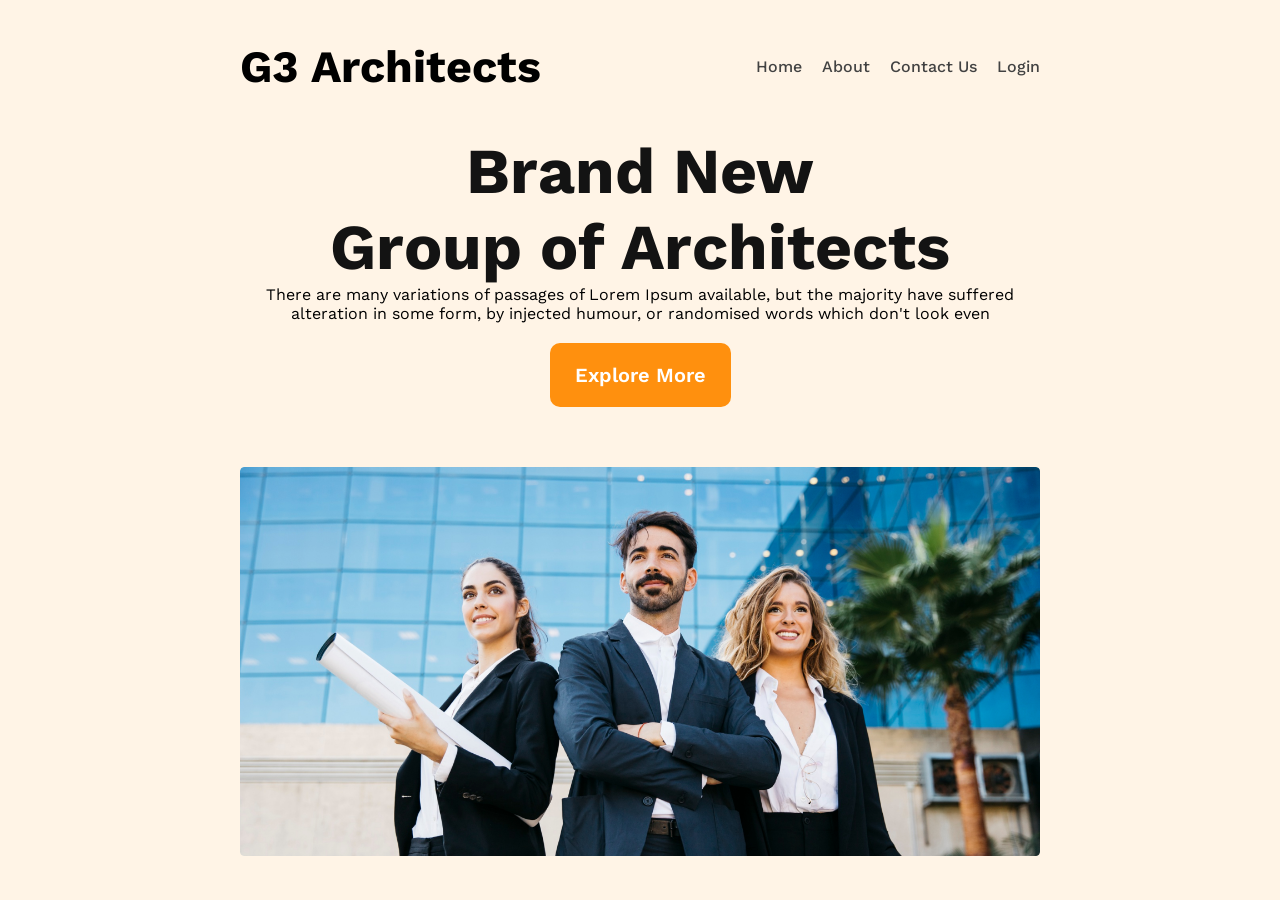
==== g3archi.html @ a9507749 "header section done" ====
<!DOCTYPE html>
<html lang="en">
<head>
    <meta charset="UTF-8">
    <meta name="viewport" content="width=device-width, initial-scale=1.0">
    <title>Architecture</title>
    <link rel="stylesheet" href="archi.css">
</head>
<body>
    <header>
        <nav>
            <h3>G3 Architects</h3>
            <ul>
                <li><a href="">Home</a></li>
                <li><a href="">About</a></li>
                <li><a href="">Contact Us</a></li>
                <li><a href="">Login</a></li>
            </ul>
        </nav>
        <div class="banner">
            <div class="banner-content">
                <h1>Brand New <br>
                    Group of Architects 
                    </h1>
                <p>There are many variations of passages of Lorem Ipsum available, but the majority have suffered alteration in some form, by injected humour, or randomised words which don't look even</p>
                <button class="btn-primary">Explore More</button>
            </div>
            <img src="images/banner.png" alt="">
        </div>
    </header>
    <main>

    </main>
    <footer>

    </footer>
</body>
</html>
---- archi.css ----
@import url('https://fonts.googleapis.com/css2?family=Merriweather&family=Work+Sans:wght@400;600;700&display=swap');
*{
    margin: 0;
    padding: 0;
    font-family: 'Merriweather', serif;
    font-family: 'Work Sans', sans-serif;
}
.btn-primary{
    background-color: #FF900E;
    color: white;
    text-align: center;
    font-weight: 600;
    font-size: 1.25rem;
    padding: 20px 25px;
    border-radius: 10px;
    cursor: pointer;
    border: none;
    margin: 20px;
}

header{
    background: rgba(255, 144, 14, 0.10);
    padding: 40px 240px;
}
nav {
    display: flex;
    justify-content: space-between;
    align-items: center;

}
nav h3{
    font-size: 2.8rem;
    font-weight: 700;
}
nav>ul{
    display: flex;
    gap: 20px;
}
nav li{
    list-style: none;
}
nav a{
    text-decoration: none;
    color: #424242;
    font-weight: 500;
    font-size: 1rem;
}

.banner-content{
    width: 800px;
    text-align: center;
    margin: 40px auto;
}
.banner-content h1{
    color: #131313;
    font-weight: 700;
    font-size: 4rem;
}
.banner img{
width: 100%;
}

@media screen and (max-width: 576px)
{
    header{
        padding: 0;
    }
    nav{
        flex-direction: column;
        gap: 20px;
        padding: 20px;
    }
    nav h3{
        font-size: 1.5rem;
    }
    .banner-content{
        width: 400px;
        margin-top: 20px;
    }
    .banner-content h1{
        font-size: 2em;
    }
}
@media screen and (min-width: 576px) and (max-width: 992px)
{
header{
    padding: 20px;
}
}
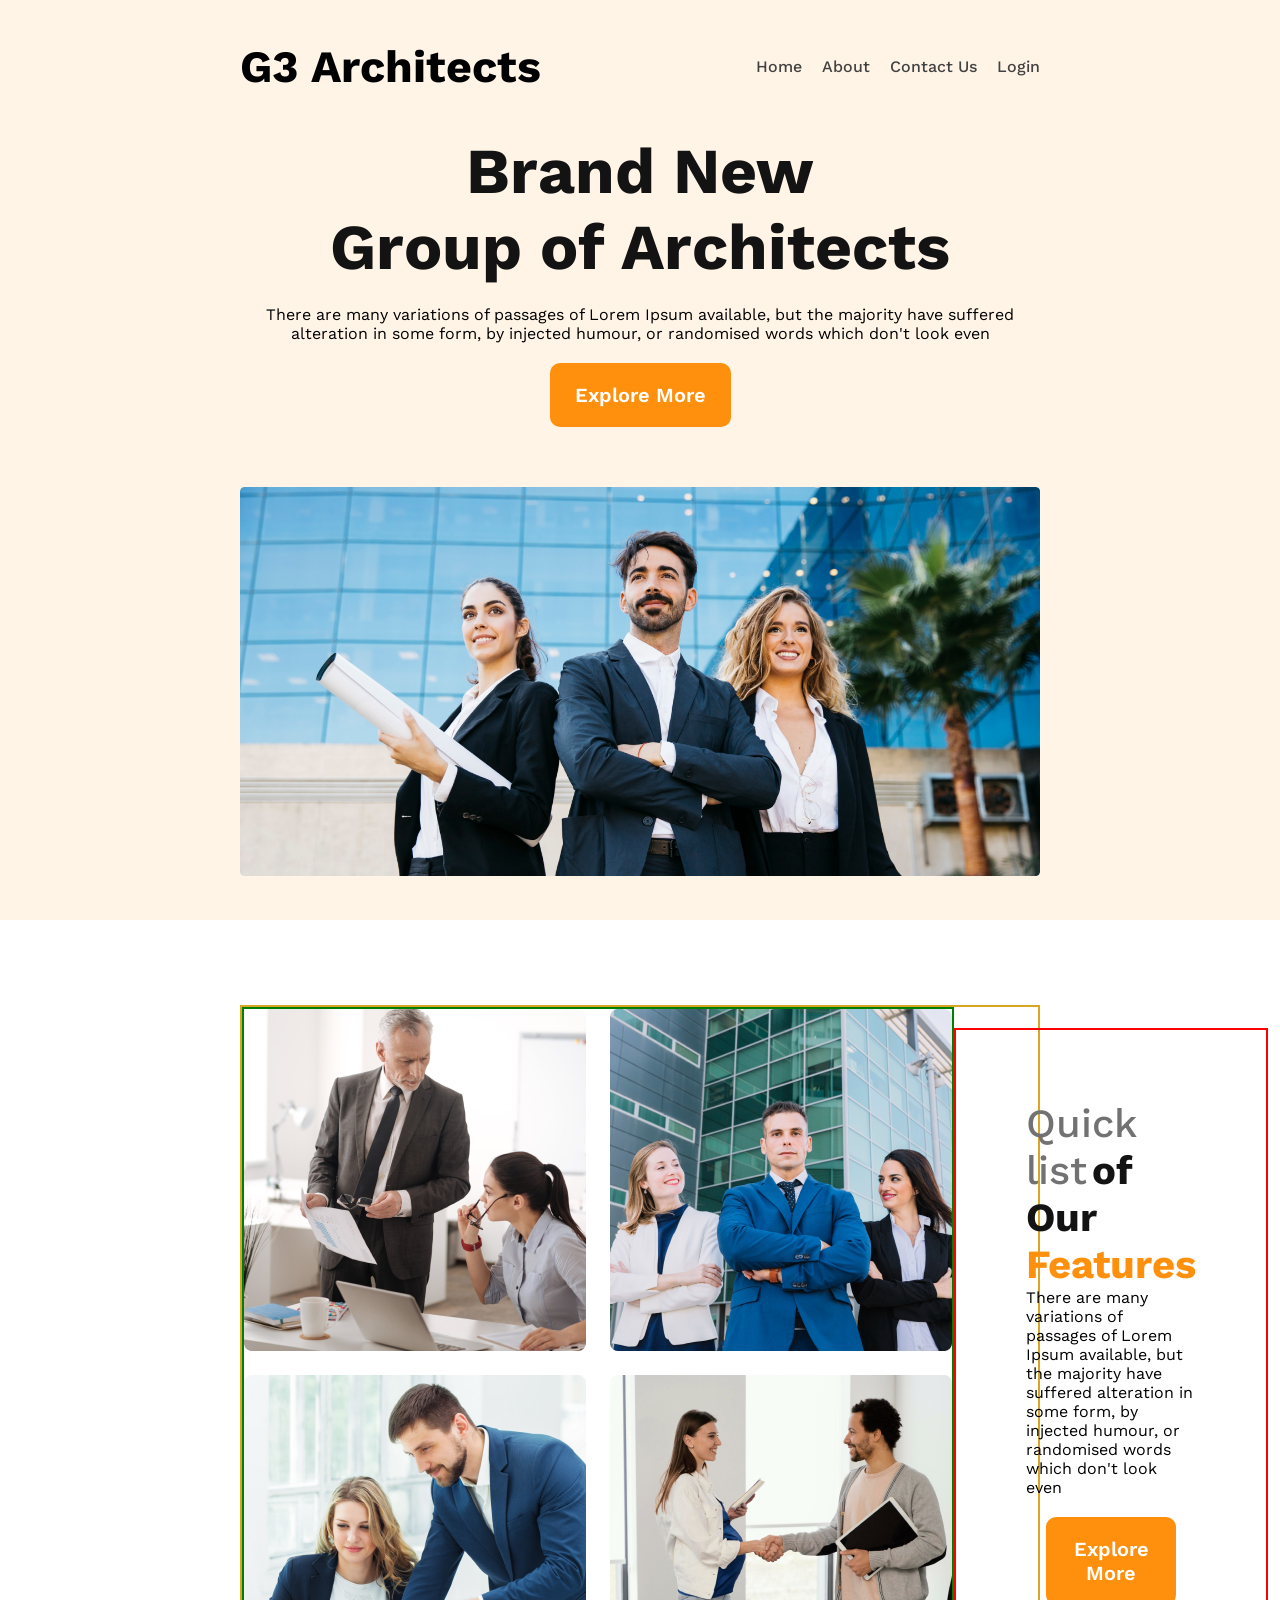
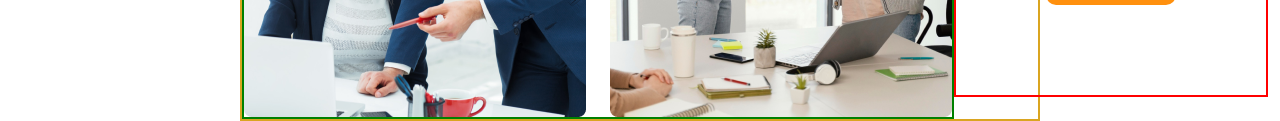
==== commit 6e3190bb: "team section done" ====
--- a/g3archi.html
+++ b/g3archi.html
@@ -19,17 +19,29 @@
         </nav>
         <div class="banner">
             <div class="banner-content">
-                <h1>Brand New <br>
+                <h1 class="banner-title">Brand New <br>
                     Group of Architects 
                     </h1>
-                <p>There are many variations of passages of Lorem Ipsum available, but the majority have suffered alteration in some form, by injected humour, or randomised words which don't look even</p>
+                <p class="description">There are many variations of passages of Lorem Ipsum available, but the majority have suffered alteration in some form, by injected humour, or randomised words which don't look even</p>
                 <button class="btn-primary">Explore More</button>
             </div>
             <img src="images/banner.png" alt="">
         </div>
     </header>
     <main>
-
+        <section class="teams-container">
+            <div class="teams-img-container">
+                <img src="images/team1.png" alt="">
+                <img src="images/team2.png" alt="">
+                <img src="images/team3.png" alt="">
+                <img src="images/team4.png" alt="">
+            </div>
+            <div class="teams-content">
+                <h3 class="teams-tile"><span class="quick">Quick list</span> <span  class="normal">of Our</span> <span class="feature">Features</span></h3>
+                <p class="description">There are many variations of passages of Lorem Ipsum available, but the majority have suffered alteration in some form, by injected humour, or randomised words which don't look even</p>
+                <button class="btn-primary">Explore More</button>
+            </div>
+        </section>
     </main>
     <footer>
 
--- a/archi.css
+++ b/archi.css
@@ -47,17 +47,66 @@
 }
 
 .banner-content{
-    width: 800px;
     text-align: center;
     margin: 40px auto;
+    width: 800px;
 }
-.banner-content h1{
+.banner-title{
     color: #131313;
     font-weight: 700;
     font-size: 4rem;
+    margin-bottom: 20px;
+}
+.descripion{
+    color: #727272; 
+    text-align: center;
+    font-size: 1rem;
+    font-weight: 400;
 }
 .banner img{
 width: 100%;
+}
+main{
+    max-width: 1440px;
+    margin: 0 240px;
+}
+
+.teams-container{
+    display: flex;
+    justify-content: space-between;
+    align-items: center;
+    margin-top: 85px;
+    border: 2px solid goldenrod;
+}
+
+.teams-img-container{
+    display: grid;
+    grid-template-columns: repeat(2,1fr);
+    gap: 1.5rem;
+    border: 2px solid green;
+}
+
+.teams-content{
+    padding: 70px;
+    border: 2px solid red;
+}
+
+.quick {
+    color: #727272;
+    font-size: 2.5rem;
+    font-weight: 500;
+}
+
+.normal {
+    color: #131313;
+    font-size: 2.5rem;
+    font-weight: 700;
+}
+
+.feature {
+    color: #FF900E;
+    font-size: 2.5rem;
+    font-weight: 700;
 }
 
 @media screen and (max-width: 576px)
@@ -74,12 +123,25 @@
         font-size: 1.5rem;
     }
     .banner-content{
-        width: 400px;
+        width: 300px;
         margin-top: 20px;
     }
     .banner-content h1{
         font-size: 2em;
     }
+    main{
+        margin: 0;
+    }
+    .teams-container{
+        flex-direction: column;
+    }
+    .teams-img-container{
+        margin: 0 20px;
+    }
+    .teams-img-container img{
+    width: 100%;
+    }
+
 }
 @media screen and (min-width: 576px) and (max-width: 992px)
 {
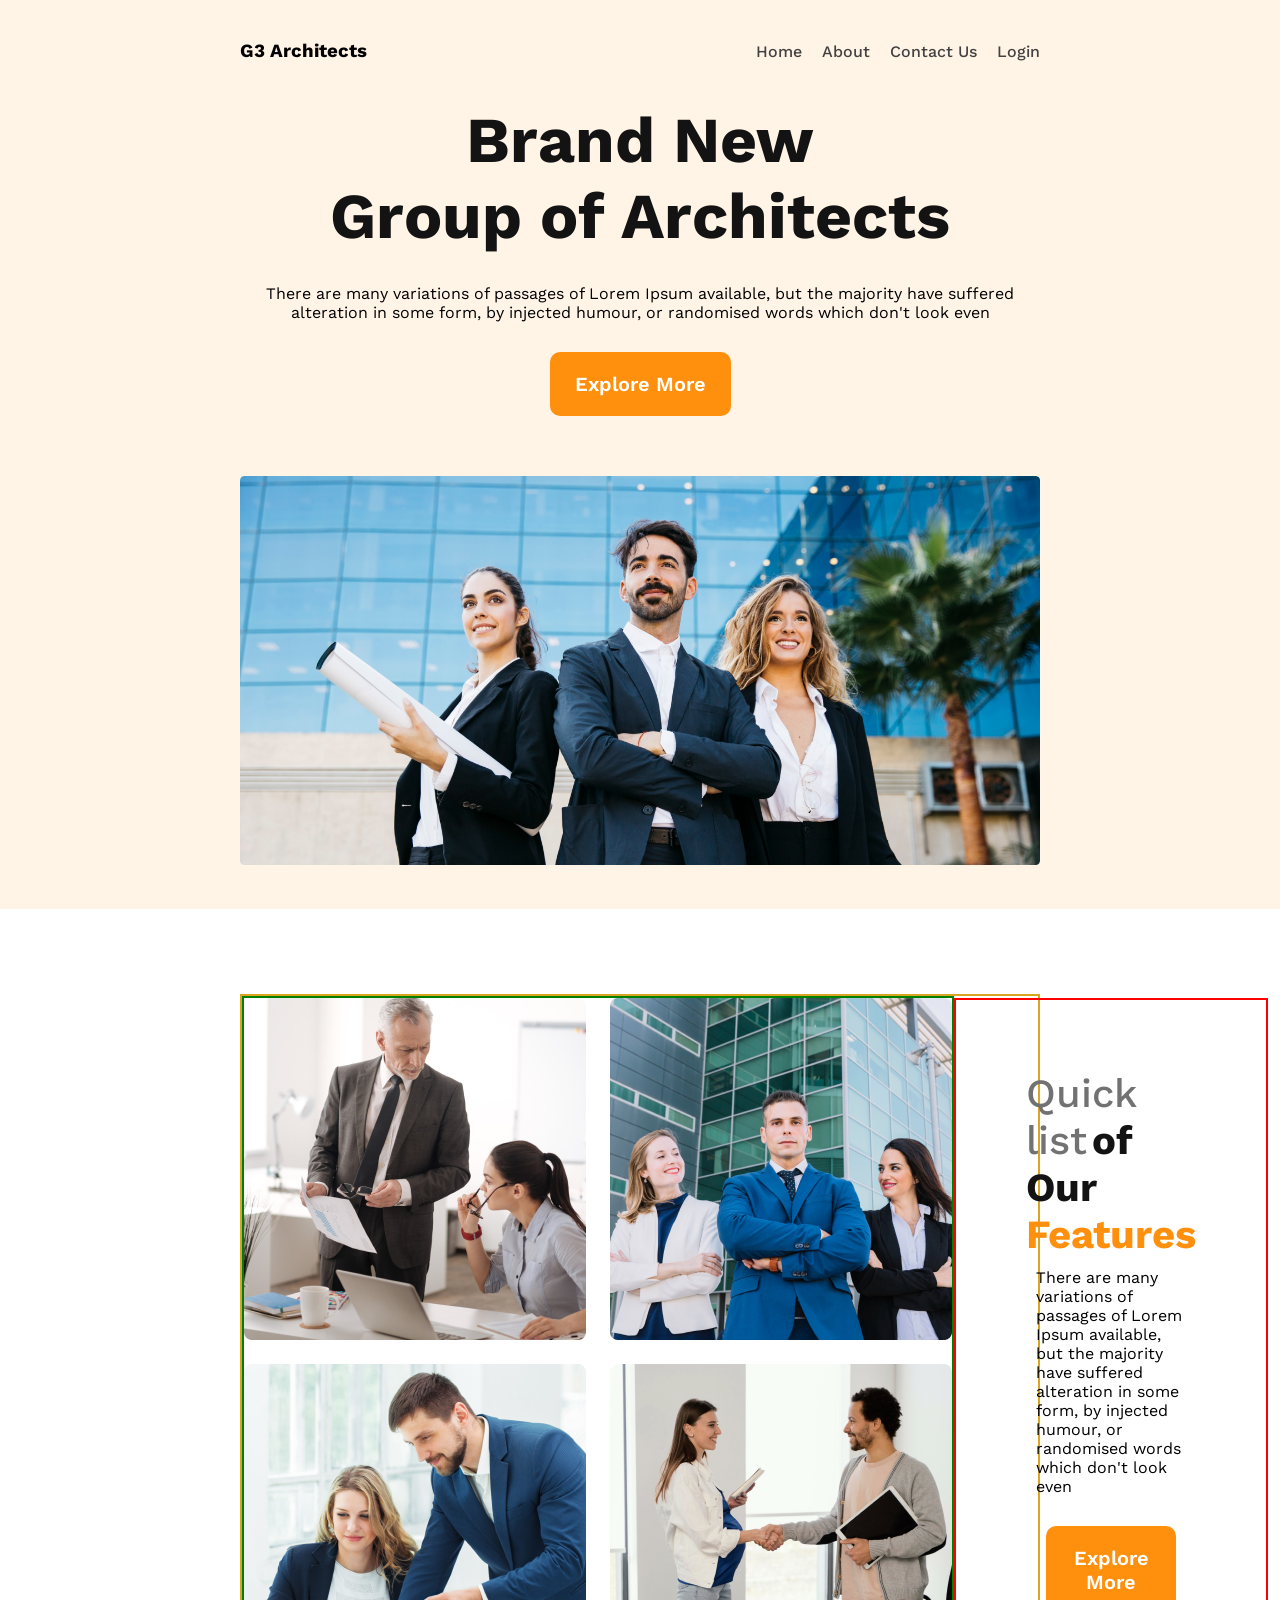
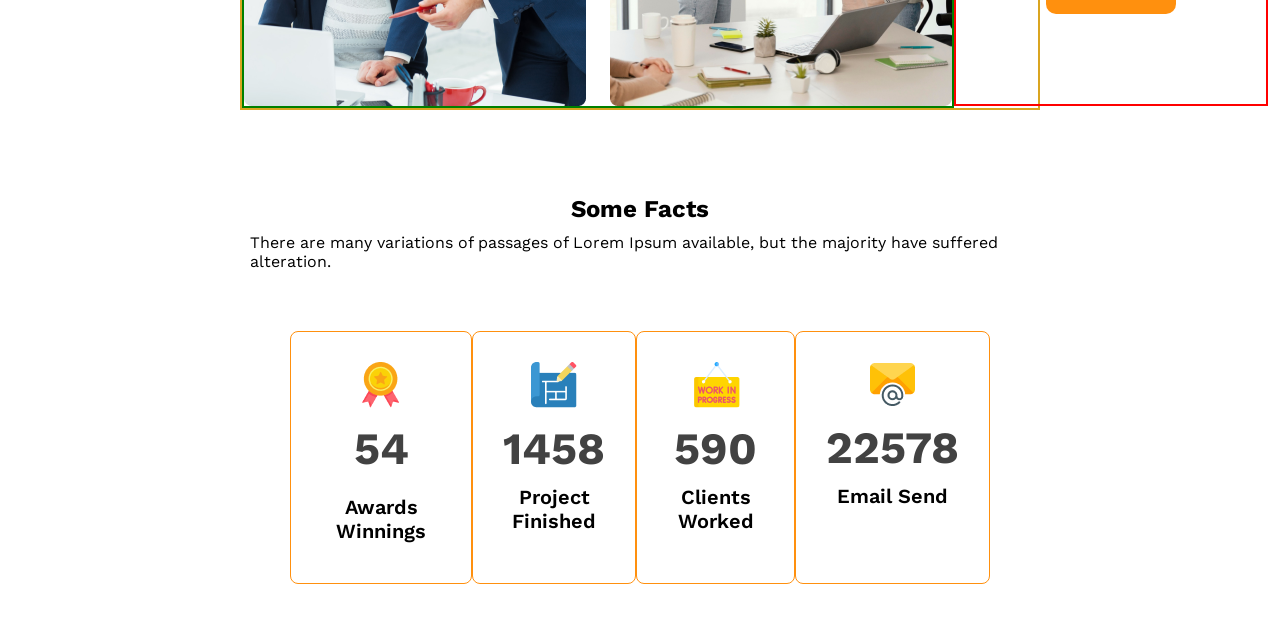
==== commit eb4ed37d: "fact title added" ====
--- a/g3archi.html
+++ b/g3archi.html
@@ -9,7 +9,7 @@
 <body>
     <header>
         <nav>
-            <h3>G3 Architects</h3>
+            <h3 class="section-title">G3 Architects</h3>
             <ul>
                 <li><a href="">Home</a></li>
                 <li><a href="">About</a></li>
@@ -42,6 +42,35 @@
                 <button class="btn-primary">Explore More</button>
             </div>
         </section>
+
+        <section  class="facts">
+            <h3 class="section-title" id="card-des">Some Facts</h3>
+            <p class="description">There are many variations of passages of Lorem Ipsum available, but the majority have suffered alteration.</p>
+            
+            <div class="fact-card-container">
+                <div class="cards">
+                    <img src="images/icons/ribon.png" alt="">
+                    <h2 class="card-stats">54</h2>
+                    <p class="card-title description">Awards Winnings</p>
+                </div>
+                <div class="cards">
+                    <img src="images/icons/projects.png" alt="">
+                    <h2 class="card-stats">1458</h2>
+                    <p class="card-title">Project Finished</p>
+                </div>
+                <div class="cards">
+                    <img src="images/icons/customers.png" alt="">
+                    <h2 class="card-stats">590</h2>
+                    <p class="card-title">Clients Worked</p>
+                </div>
+                <div class="cards">
+                    <img src="images/icons/email.png" alt="">
+                    <h2 class="card-stats">22578</h2>
+                    <p class="card-title">Email Send</p>
+                </div>
+            </div>
+
+        </section>
     </main>
     <footer>
 
--- a/archi.css
+++ b/archi.css
@@ -17,6 +17,11 @@
     border: none;
     margin: 20px;
 }
+#card-des{
+    font-size: 1.5rem;
+    font-weight: 700;
+    text-align: center;
+}
 
 header{
     background: rgba(255, 144, 14, 0.10);
@@ -28,10 +33,7 @@
     align-items: center;
 
 }
-nav h3{
-    font-size: 2.8rem;
-    font-weight: 700;
-}
+
 nav>ul{
     display: flex;
     gap: 20px;
@@ -59,7 +61,7 @@
 }
 .descripion{
     color: #727272; 
-    text-align: center;
+    text-align: justify;
     font-size: 1rem;
     font-weight: 400;
 }
@@ -75,7 +77,7 @@
     display: flex;
     justify-content: space-between;
     align-items: center;
-    margin-top: 85px;
+    margin: 85px 0;
     border: 2px solid goldenrod;
 }
 
@@ -107,6 +109,35 @@
     color: #FF900E;
     font-size: 2.5rem;
     font-weight: 700;
+}
+
+
+
+.fact-card-container{
+    display: flex;
+    justify-content: space-between;
+    margin: 50px;
+}
+.fact-card-container .cards{
+    border-radius: 8px;
+    border: 1px solid #FF900E;
+    text-align: center;
+    padding: 30px;
+
+}
+.fact-card-container .card-stats{
+font-size: 2.8rem;
+color: #424242;
+margin-top: 10px;
+margin-bottom: 10px;
+}
+.fact-card-container .card-title {
+    font-weight: 600;
+    font-size: 1.25rem;
+    margin-top: 5px;
+}
+.description{
+padding: 10px;
 }
 
 @media screen and (max-width: 576px)
@@ -141,6 +172,10 @@
     .teams-img-container img{
     width: 100%;
     }
+    .fact-card-container{
+        flex-direction: column;
+        gap: 20px;
+    }
 
 }
 @media screen and (min-width: 576px) and (max-width: 992px)
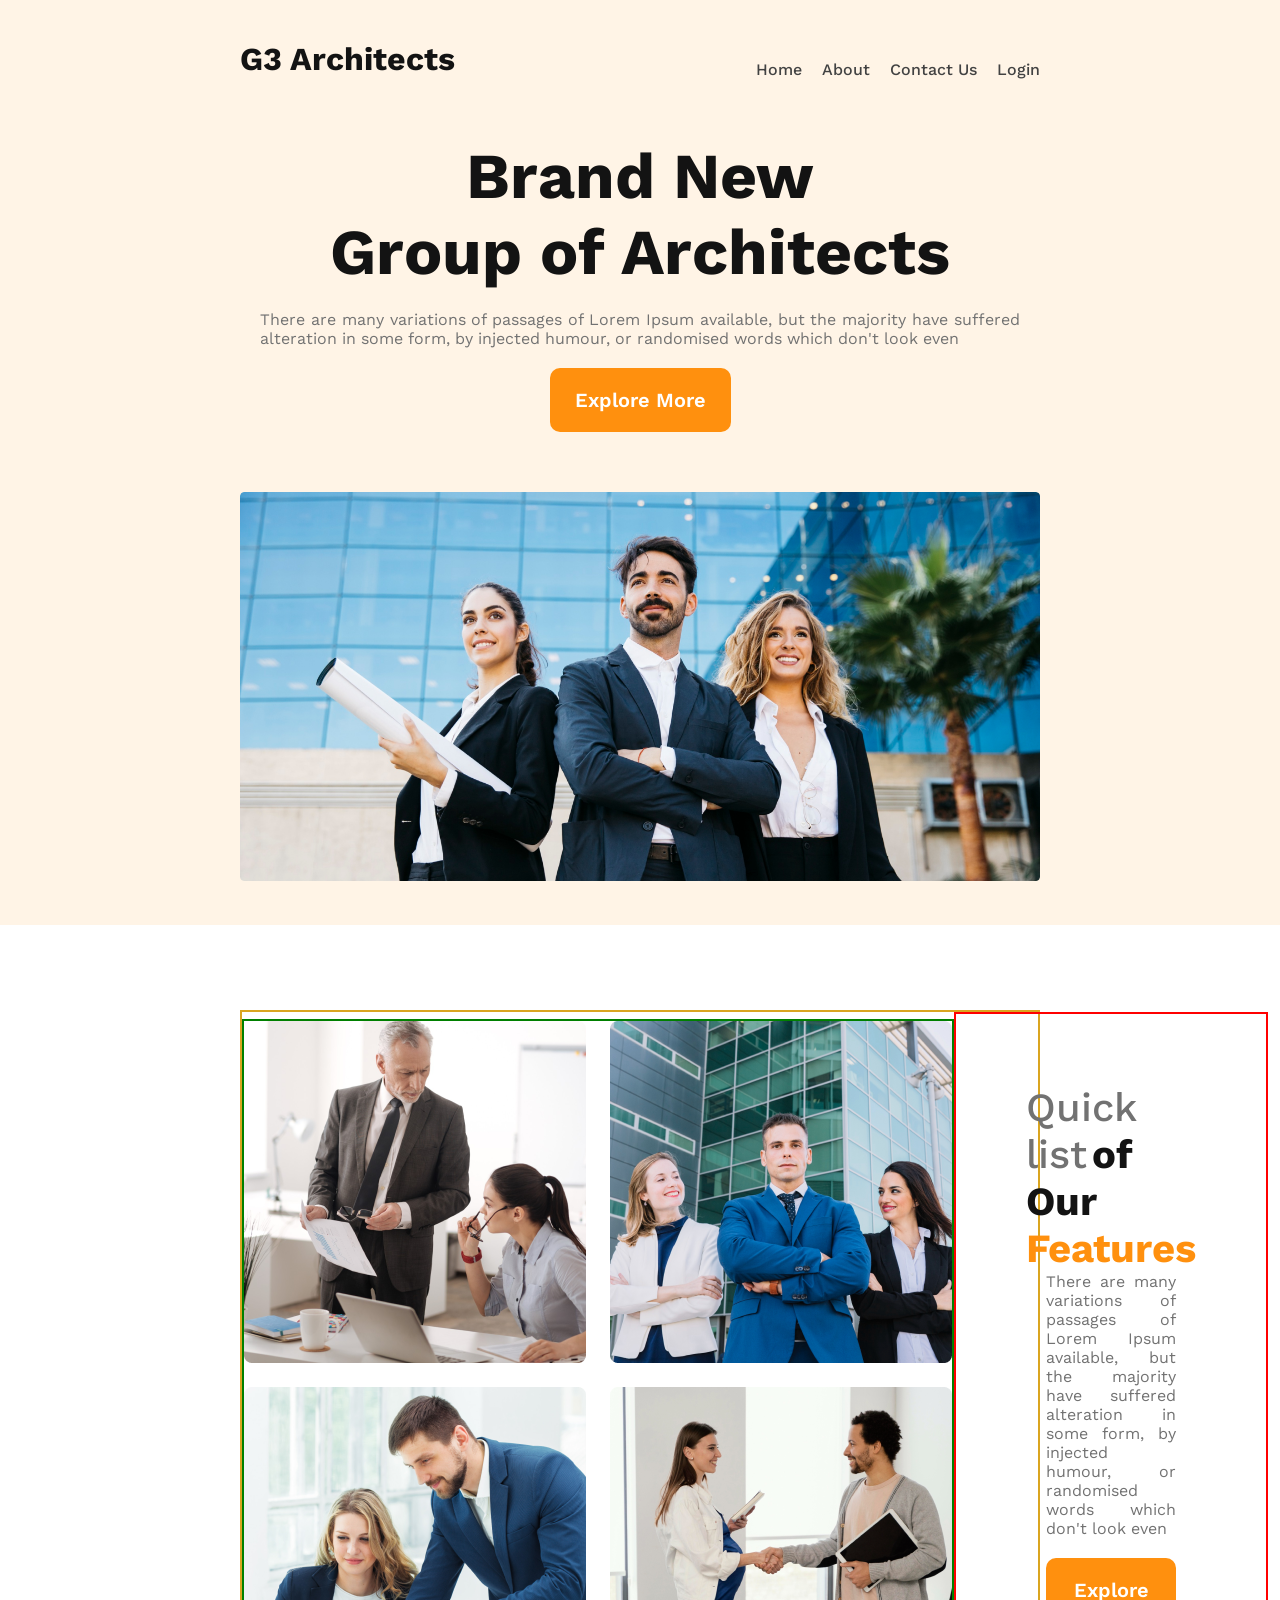
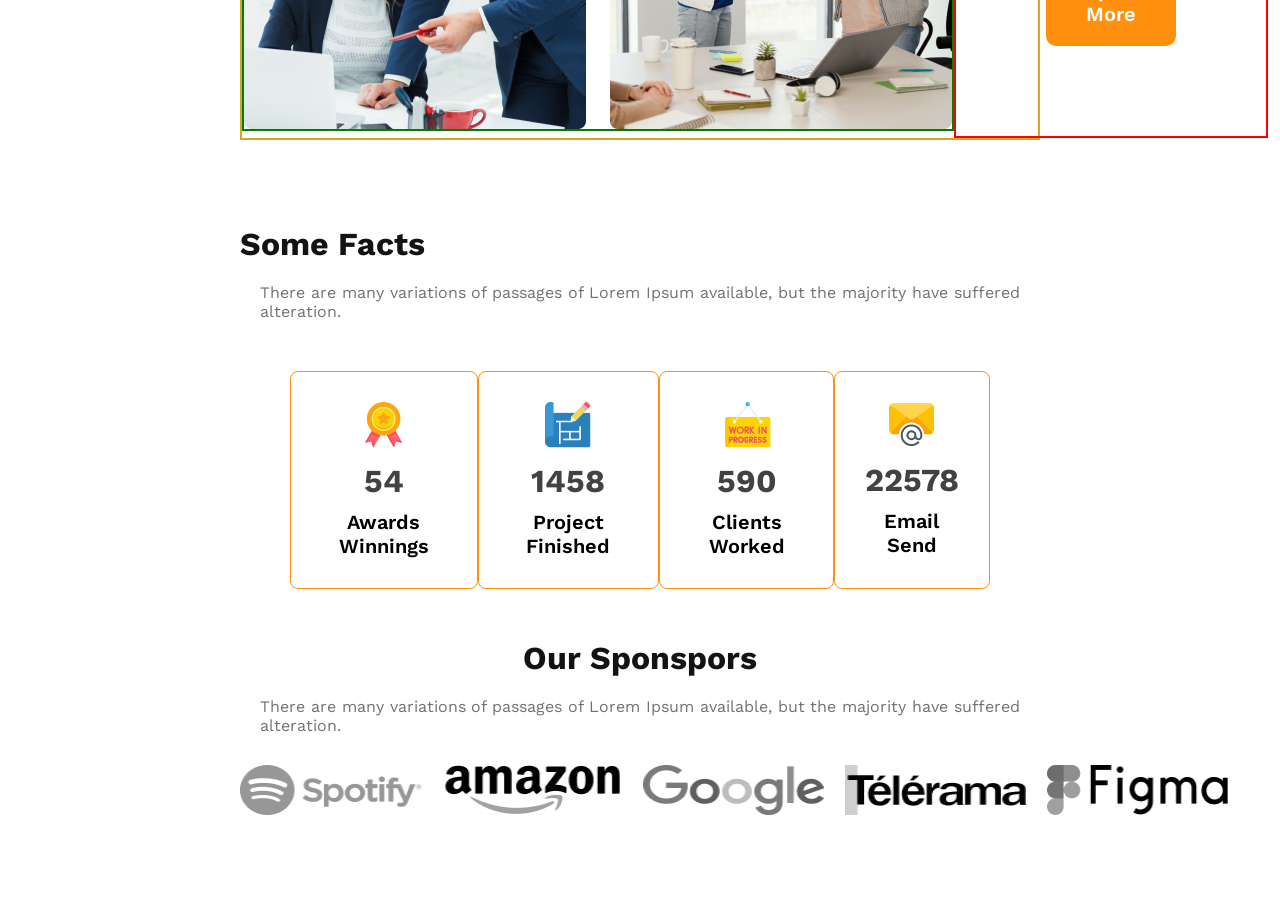
==== commit 6683d73f: "sponsors finished" ====
--- a/g3archi.html
+++ b/g3archi.html
@@ -51,7 +51,7 @@
                 <div class="cards">
                     <img src="images/icons/ribon.png" alt="">
                     <h2 class="card-stats">54</h2>
-                    <p class="card-title description">Awards Winnings</p>
+                    <p class="card-title ">Awards Winnings</p>
                 </div>
                 <div class="cards">
                     <img src="images/icons/projects.png" alt="">
@@ -71,6 +71,18 @@
             </div>
 
         </section>
+
+        <section class="sponsors">
+            <h3 class="section-title">Our Sponspors</h3>
+            <p class="description">There are many variations of passages of Lorem Ipsum available, but the majority have suffered alteration.</p>
+            <div class="sponsors-img-container">
+                <img src="images/sponsors/spotify.png" alt="">
+                <img src="images/sponsors/amazon.png" alt="">
+                <img src="images/sponsors/google.png" alt="">
+                <img src="images/sponsors/telerama.png" alt="">
+                <img src="images/sponsors/figma.png" alt="">
+            </div>
+        </section>
     </main>
     <footer>
 
--- a/archi.css
+++ b/archi.css
@@ -1,11 +1,13 @@
 @import url('https://fonts.googleapis.com/css2?family=Merriweather&family=Work+Sans:wght@400;600;700&display=swap');
-*{
+
+* {
     margin: 0;
     padding: 0;
     font-family: 'Merriweather', serif;
     font-family: 'Work Sans', sans-serif;
 }
-.btn-primary{
+
+.btn-primary {
     background-color: #FF900E;
     color: white;
     text-align: center;
@@ -17,16 +19,13 @@
     border: none;
     margin: 20px;
 }
-#card-des{
-    font-size: 1.5rem;
-    font-weight: 700;
-    text-align: center;
-}
-
-header{
+
+
+header {
     background: rgba(255, 144, 14, 0.10);
     padding: 40px 240px;
 }
+
 nav {
     display: flex;
     justify-content: space-between;
@@ -34,46 +33,61 @@
 
 }
 
-nav>ul{
+.section-title {
+    color: #131313;
+    font-size: 2rem;
+    font-weight: 700;
+    margin-bottom: 20px;
+}
+
+nav>ul {
     display: flex;
     gap: 20px;
 }
-nav li{
+
+nav li {
     list-style: none;
 }
-nav a{
+
+nav a {
     text-decoration: none;
     color: #424242;
     font-weight: 500;
     font-size: 1rem;
 }
 
-.banner-content{
+.banner-content {
     text-align: center;
     margin: 40px auto;
     width: 800px;
 }
-.banner-title{
+
+.banner-title {
     color: #131313;
     font-weight: 700;
     font-size: 4rem;
     margin-bottom: 20px;
 }
-.descripion{
-    color: #727272; 
+
+.description {
+    color: #727272;
     text-align: justify;
     font-size: 1rem;
     font-weight: 400;
-}
-.banner img{
-width: 100%;
-}
-main{
+    padding: 0 20px;
+
+}
+
+.banner img {
+    width: 100%;
+}
+
+main {
     max-width: 1440px;
     margin: 0 240px;
 }
 
-.teams-container{
+.teams-container {
     display: flex;
     justify-content: space-between;
     align-items: center;
@@ -81,14 +95,14 @@
     border: 2px solid goldenrod;
 }
 
-.teams-img-container{
+.teams-img-container {
     display: grid;
-    grid-template-columns: repeat(2,1fr);
+    grid-template-columns: repeat(2, 1fr);
     gap: 1.5rem;
     border: 2px solid green;
 }
 
-.teams-content{
+.teams-content {
     padding: 70px;
     border: 2px solid red;
 }
@@ -113,74 +127,138 @@
 
 
 
-.fact-card-container{
+.fact-card-container {
     display: flex;
     justify-content: space-between;
     margin: 50px;
 }
-.fact-card-container .cards{
+
+.fact-card-container .cards {
     border-radius: 8px;
     border: 1px solid #FF900E;
     text-align: center;
     padding: 30px;
 
 }
-.fact-card-container .card-stats{
-font-size: 2.8rem;
-color: #424242;
-margin-top: 10px;
-margin-bottom: 10px;
-}
+
+.fact-card-container .card-stats {
+    font-size: 2rem;
+    text-align: center;
+    color: #424242;
+    margin-top: 10px;
+    margin-bottom: 10px;
+}
+.facts {
+    max-width: 1440px;
+}
+
 .fact-card-container .card-title {
     font-weight: 600;
     font-size: 1.25rem;
     margin-top: 5px;
 }
-.description{
-padding: 10px;
-}
-
-@media screen and (max-width: 576px)
-{
-    header{
+
+.sponsors {
+    text-align: center;
+    margin-bottom: 85px;
+}
+
+.sponsors-img-container {
+    display: flex;
+    justify-content: space-evenly;
+    align-items: center;
+    gap: 20px;
+    margin-top: 30px;
+}
+
+.sponsors-img-container img {
+    width: 181.667px;
+    height: 50px;
+    flex-shrink: 0;
+    filter: grayscale(100%);
+
+}
+
+
+
+
+
+@media screen and (max-width: 576px) {
+    header {
         padding: 0;
     }
-    nav{
+
+    nav {
         flex-direction: column;
         gap: 20px;
         padding: 20px;
     }
-    nav h3{
+
+    nav h3 {
         font-size: 1.5rem;
     }
-    .banner-content{
+
+    .banner-content {
         width: 300px;
         margin-top: 20px;
     }
-    .banner-content h1{
+
+    .banner-content h1 {
         font-size: 2em;
     }
-    main{
+
+    main {
         margin: 0;
     }
-    .teams-container{
-        flex-direction: column;
-    }
-    .teams-img-container{
+
+    .teams-container {
+        flex-direction: column;
+    }
+
+    .teams-img-container {
         margin: 0 20px;
     }
-    .teams-img-container img{
-    width: 100%;
-    }
-    .fact-card-container{
+
+    .teams-img-container img {
+        width: 100%;
+    }
+
+    .fact-card-container {
         flex-direction: column;
         gap: 20px;
     }
 
-}
-@media screen and (min-width: 576px) and (max-width: 992px)
-{
-header{
-    padding: 20px;
-}
-}
+    #card-des {
+        font-weight: 700;
+        text-align: center;
+    }
+    .sponsors-img-container {
+        flex-direction: column;
+        gap: 50px;
+    }
+
+}
+
+@media screen and (min-width: 576px) and (max-width: 992px) {
+    header {
+        padding: 20px;
+    }
+    .main{
+        margin: 0;
+    }
+    .teams-container, .fact-card-container, .sponsors-img-container{
+        flex-direction: column;
+    }
+    .teams-container, .fact-card-container, .sponsors-img-container{
+        gap: 40px;
+    }
+
+    #card-des {
+        font-weight: 700;
+        padding-left: 20px;
+    }
+    .banner-content{
+        width: 700px;
+    }
+    
+}
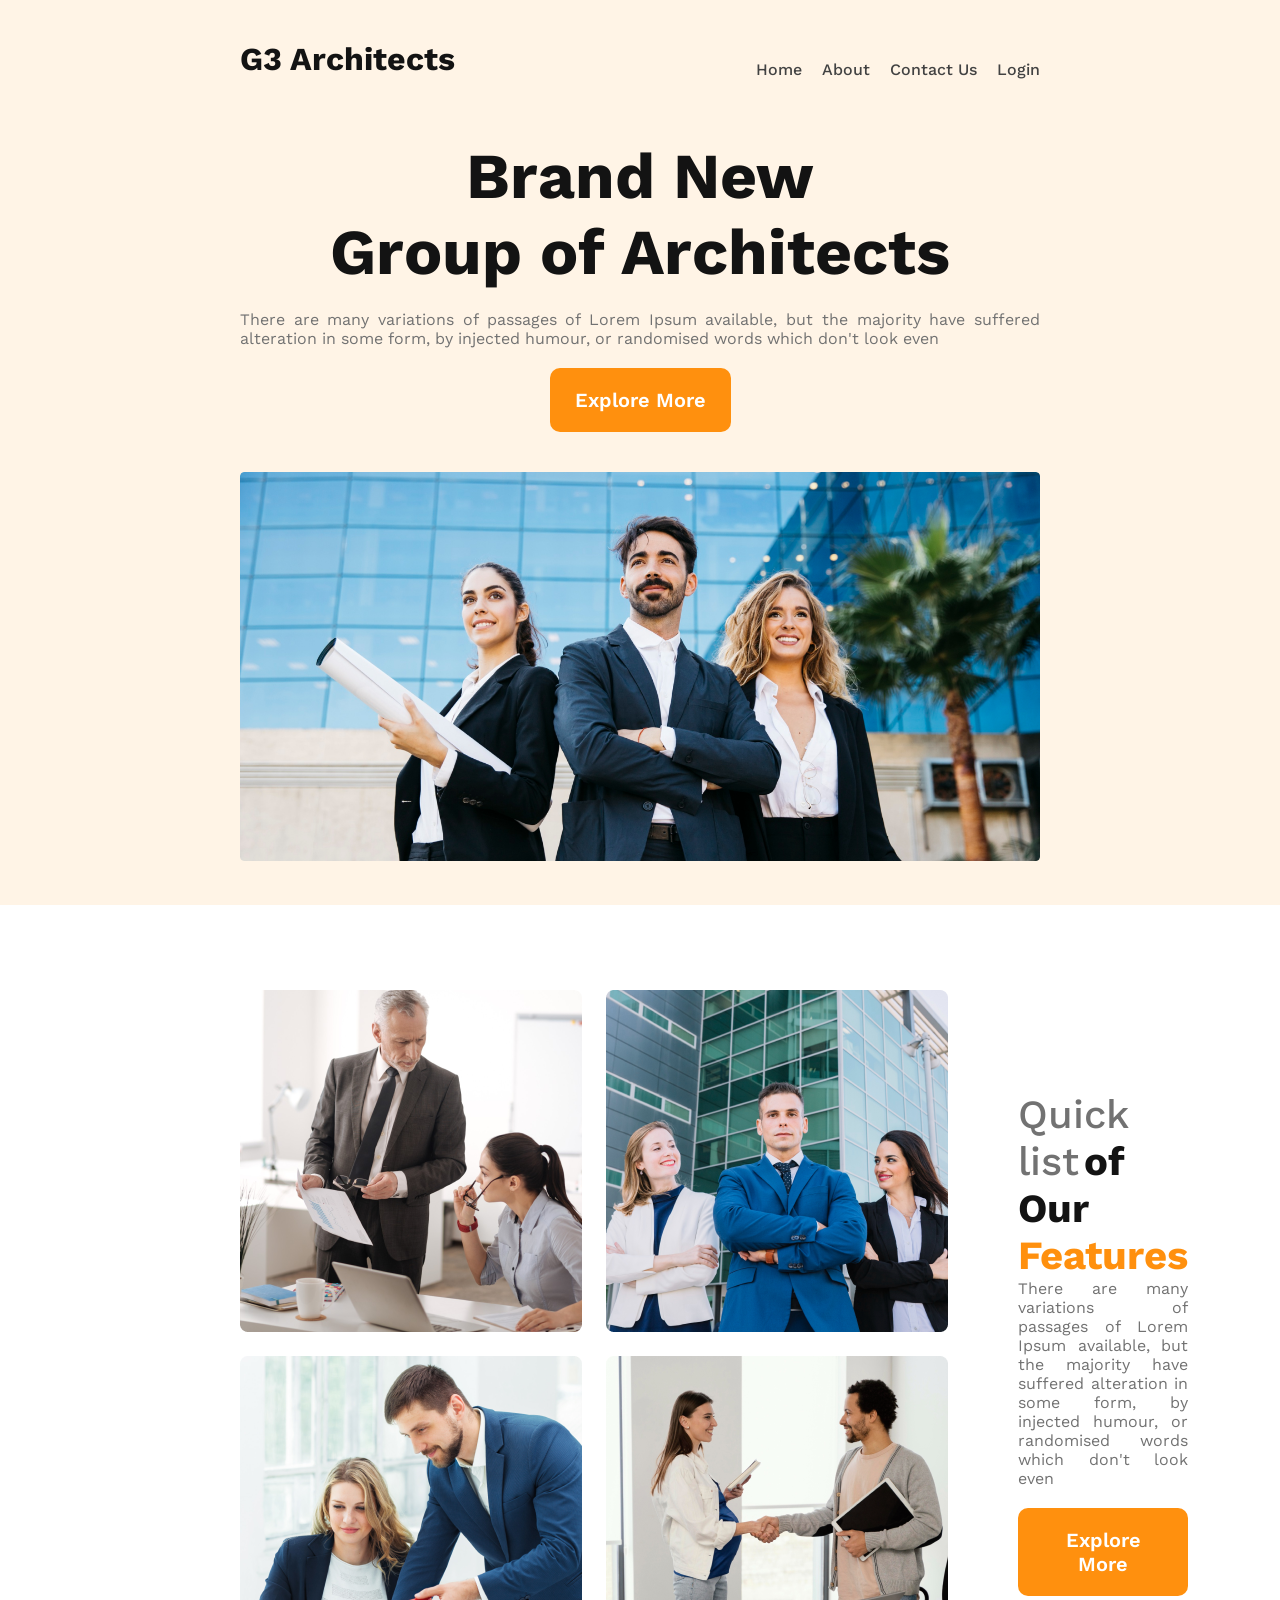
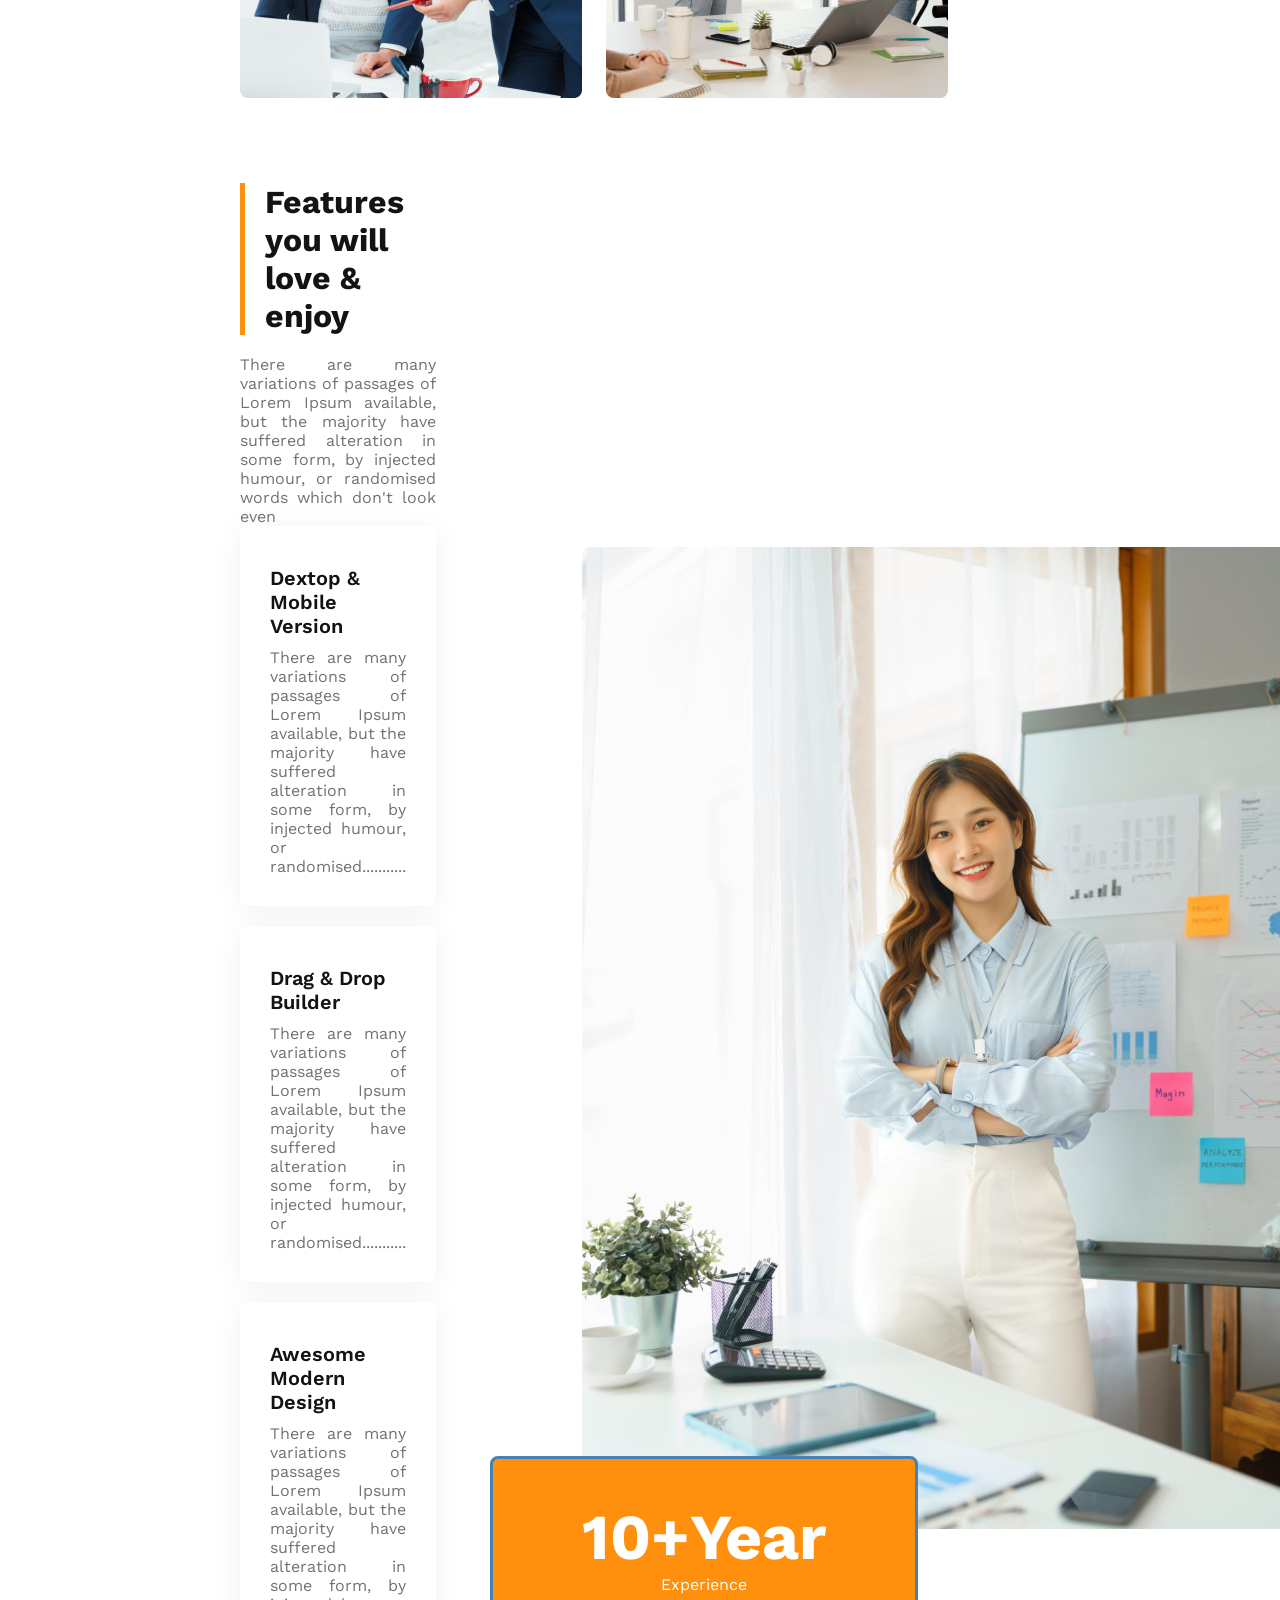
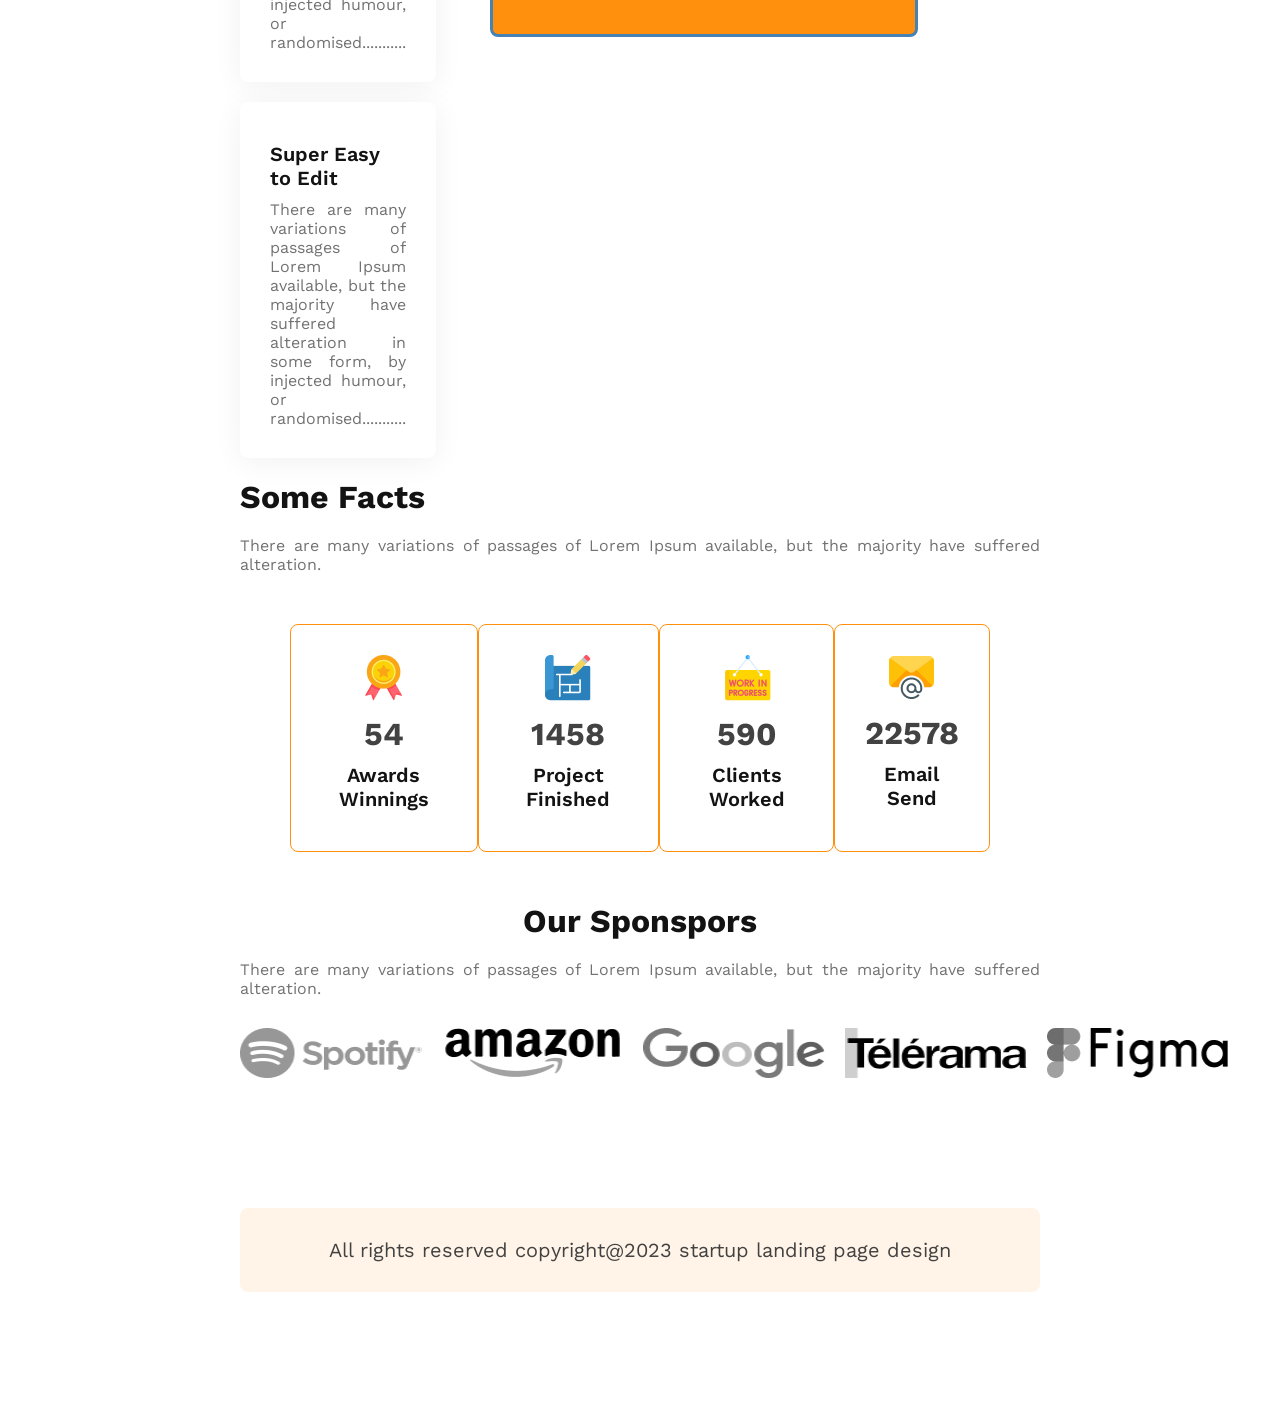
==== commit 58118c79: "done for small devices and deskto" ====
--- a/g3archi.html
+++ b/g3archi.html
@@ -42,7 +42,39 @@
                 <button class="btn-primary">Explore More</button>
             </div>
         </section>
+        <section class="feacharge">
+            <div class="feacharge-content">
+                <h3 class="section-title">Features you will <br> love & enjoy</h3>
+                <p class="description">There are many variations of passages of Lorem Ipsum available, but the majority have suffered alteration in some form, by injected humour, or randomised words which don't look even</p>
 
+                <div class="card">
+                    <h5 class="card-title">Dextop & Mobile Version</h5>
+                    <p class="description">There are many variations of passages of Lorem Ipsum available, but the majority have suffered alteration in some form, by injected humour, or randomised...........</p>
+                </div>
+                <div class="card">
+                    <h5 class="card-title">Drag & Drop Builder</h5>
+                    <p class="description">There are many variations of passages of Lorem Ipsum available, but the majority have suffered alteration in some form, by injected humour, or randomised...........</p>
+                </div>
+                <div class="card">
+                    <h5 class="card-title">Awesome Modern Design</h5>
+                    <p class="description">There are many variations of passages of Lorem Ipsum available, but the majority have suffered alteration in some form, by injected humour, or randomised...........</p>
+                </div>
+                <div class="card">
+                    <h5 class="card-title">Super Easy to Edit</h5>
+                    <p class="description">There are many variations of passages of Lorem Ipsum available, but the majority have suffered alteration in some form, by injected humour, or randomised...........</p>
+                </div>
+            </div>
+            <div class="feacharge-img-container">
+                
+                    <img src="images/architect.png" alt="">
+                
+                <div class="ten-years-badge">
+                    <h2>10+Year</h2>
+                    <p>Experience</p>
+                </div>
+
+            </div>
+        </section>
         <section  class="facts">
             <h3 class="section-title" id="card-des">Some Facts</h3>
             <p class="description">There are many variations of passages of Lorem Ipsum available, but the majority have suffered alteration.</p>
@@ -85,7 +117,7 @@
         </section>
     </main>
     <footer>
-
+    <p class="footer">All rights reserved copyright@2023 startup landing page design</p>
     </footer>
 </body>
 </html>
--- a/archi.css
+++ b/archi.css
@@ -17,7 +17,7 @@
     border-radius: 10px;
     cursor: pointer;
     border: none;
-    margin: 20px;
+    margin-top: 20px;
 }
 
 
@@ -74,7 +74,7 @@
     text-align: justify;
     font-size: 1rem;
     font-weight: 400;
-    padding: 0 20px;
+
 
 }
 
@@ -92,19 +92,19 @@
     justify-content: space-between;
     align-items: center;
     margin: 85px 0;
-    border: 2px solid goldenrod;
+
 }
 
 .teams-img-container {
     display: grid;
     grid-template-columns: repeat(2, 1fr);
     gap: 1.5rem;
-    border: 2px solid green;
+
 }
 
 .teams-content {
     padding: 70px;
-    border: 2px solid red;
+
 }
 
 .quick {
@@ -148,6 +148,7 @@
     margin-top: 10px;
     margin-bottom: 10px;
 }
+
 .facts {
     max-width: 1440px;
 }
@@ -179,8 +180,72 @@
 
 }
 
-
-
+.feacharge {
+    display: flex;
+    justify-content: space-between;
+    align-items: center;
+    gap: 146px;
+}
+
+
+.feacharge .section-title {
+    border-left: 5px solid #FF900E;
+    padding-left: 20px;
+}
+
+.feacharge-content .card {
+    background: #fff;
+    border-radius: 8px;
+    box-shadow: 0px 4px 30px 0px rgba(0, 0, 0, 0.06);
+    padding: 30px;
+    margin-bottom: 20px;
+}
+.feacharge-img-container img{
+    height: 90%;
+}
+.card-title {
+    color: var(--Dark-01, #131313);
+    font-size: 1.25rem;
+    font-weight: 600;
+    margin: 10px 0;
+}
+
+
+.ten-years-badge {
+    border-radius: 8px;
+    background-color: #FF900E;
+    color: #fff;
+    width: 342px;
+    padding: 40px;
+    border: 3px solid steelblue;
+    position: relative;
+    bottom: 77px;
+    right: 92px;
+    text-align: center;
+}
+
+.ten-years-badge h2 {
+    color: #FFF;
+    font-size: 4rem;
+    font-weight: 700;
+}
+
+footer {
+    border-radius: 8px;
+    background: #FFF4E7;
+    margin:  130px 240px;
+    text-align: center;
+   
+}
+
+.footer {
+    color:#424242;
+    margin: 130px 0;
+    text-align: center;
+    font-size: 1.25rem;
+    padding: 30px;
+    font-weight: 400;
+}
 
 
 @media screen and (max-width: 576px) {
@@ -210,8 +275,8 @@
     main {
         margin: 0;
     }
-
-    .teams-container {
+    
+    .teams-container, .feacharge {
         flex-direction: column;
     }
 
@@ -232,24 +297,50 @@
         font-weight: 700;
         text-align: center;
     }
+
     .sponsors-img-container {
         flex-direction: column;
         gap: 50px;
     }
-
+    .feacharge-img-container img{
+        width: 100%;
+    }
+    .ten-years-badge{
+        position: static;
+        max-width: 300px;
+        padding: 15px;
+        margin: 0 auto;
+    }
+    footer {
+        margin: 10px;
+    }
+    .facts{
+        margin-top: 50px;
+    }
+    .facts .description, .sponsors .description{
+        margin-left: 10px;
+        margin-right: 10px;
+    }
 }
 
 @media screen and (min-width: 576px) and (max-width: 992px) {
     header {
         padding: 20px;
     }
-    .main{
+
+    .main {
         margin: 0;
     }
-    .teams-container, .fact-card-container, .sponsors-img-container{
-        flex-direction: column;
-    }
-    .teams-container, .fact-card-container, .sponsors-img-container{
+
+    .teams-container,
+    .fact-card-container,
+    .sponsors-img-container {
+        flex-direction: column;
+    }
+
+    .teams-container,
+    .fact-card-container,
+    .sponsors-img-container {
         gap: 40px;
     }
 
@@ -257,8 +348,9 @@
         font-weight: 700;
         padding-left: 20px;
     }
-    .banner-content{
+
+    .banner-content {
         width: 700px;
     }
-    
+
 }
